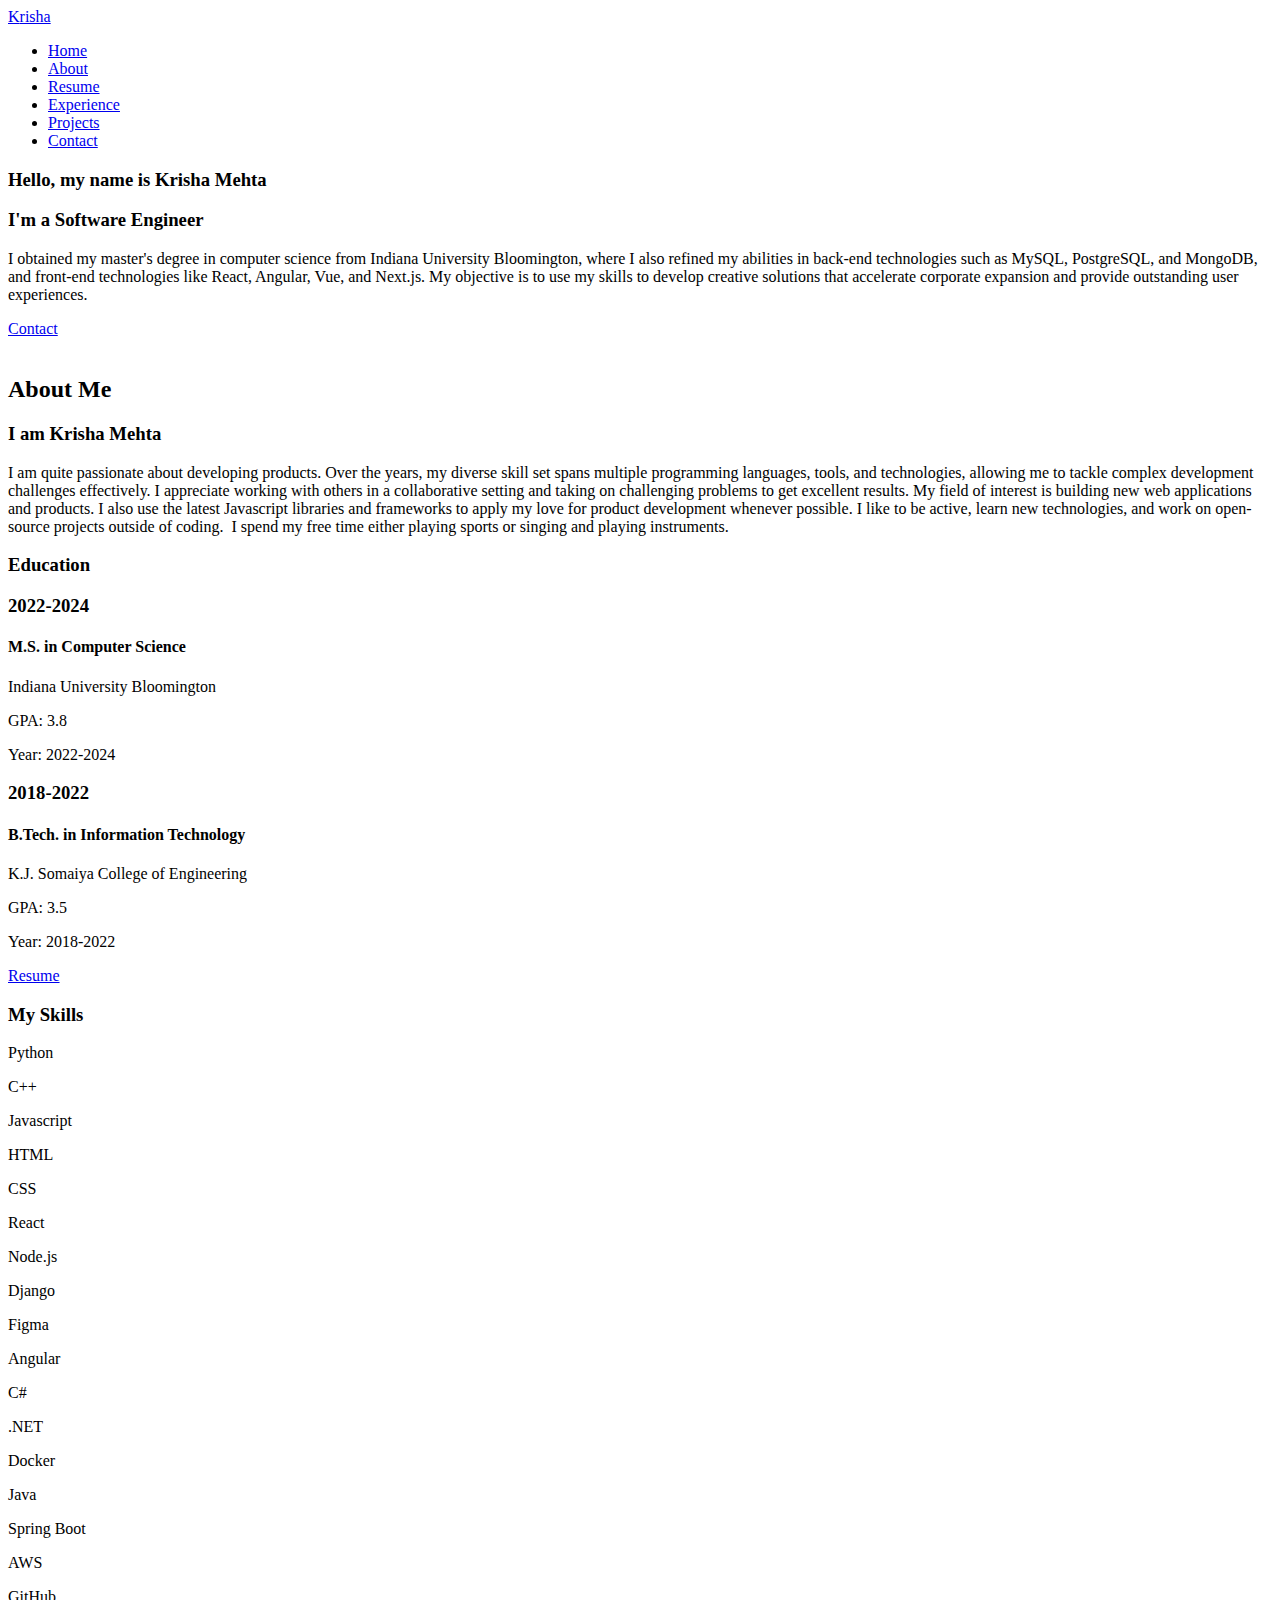
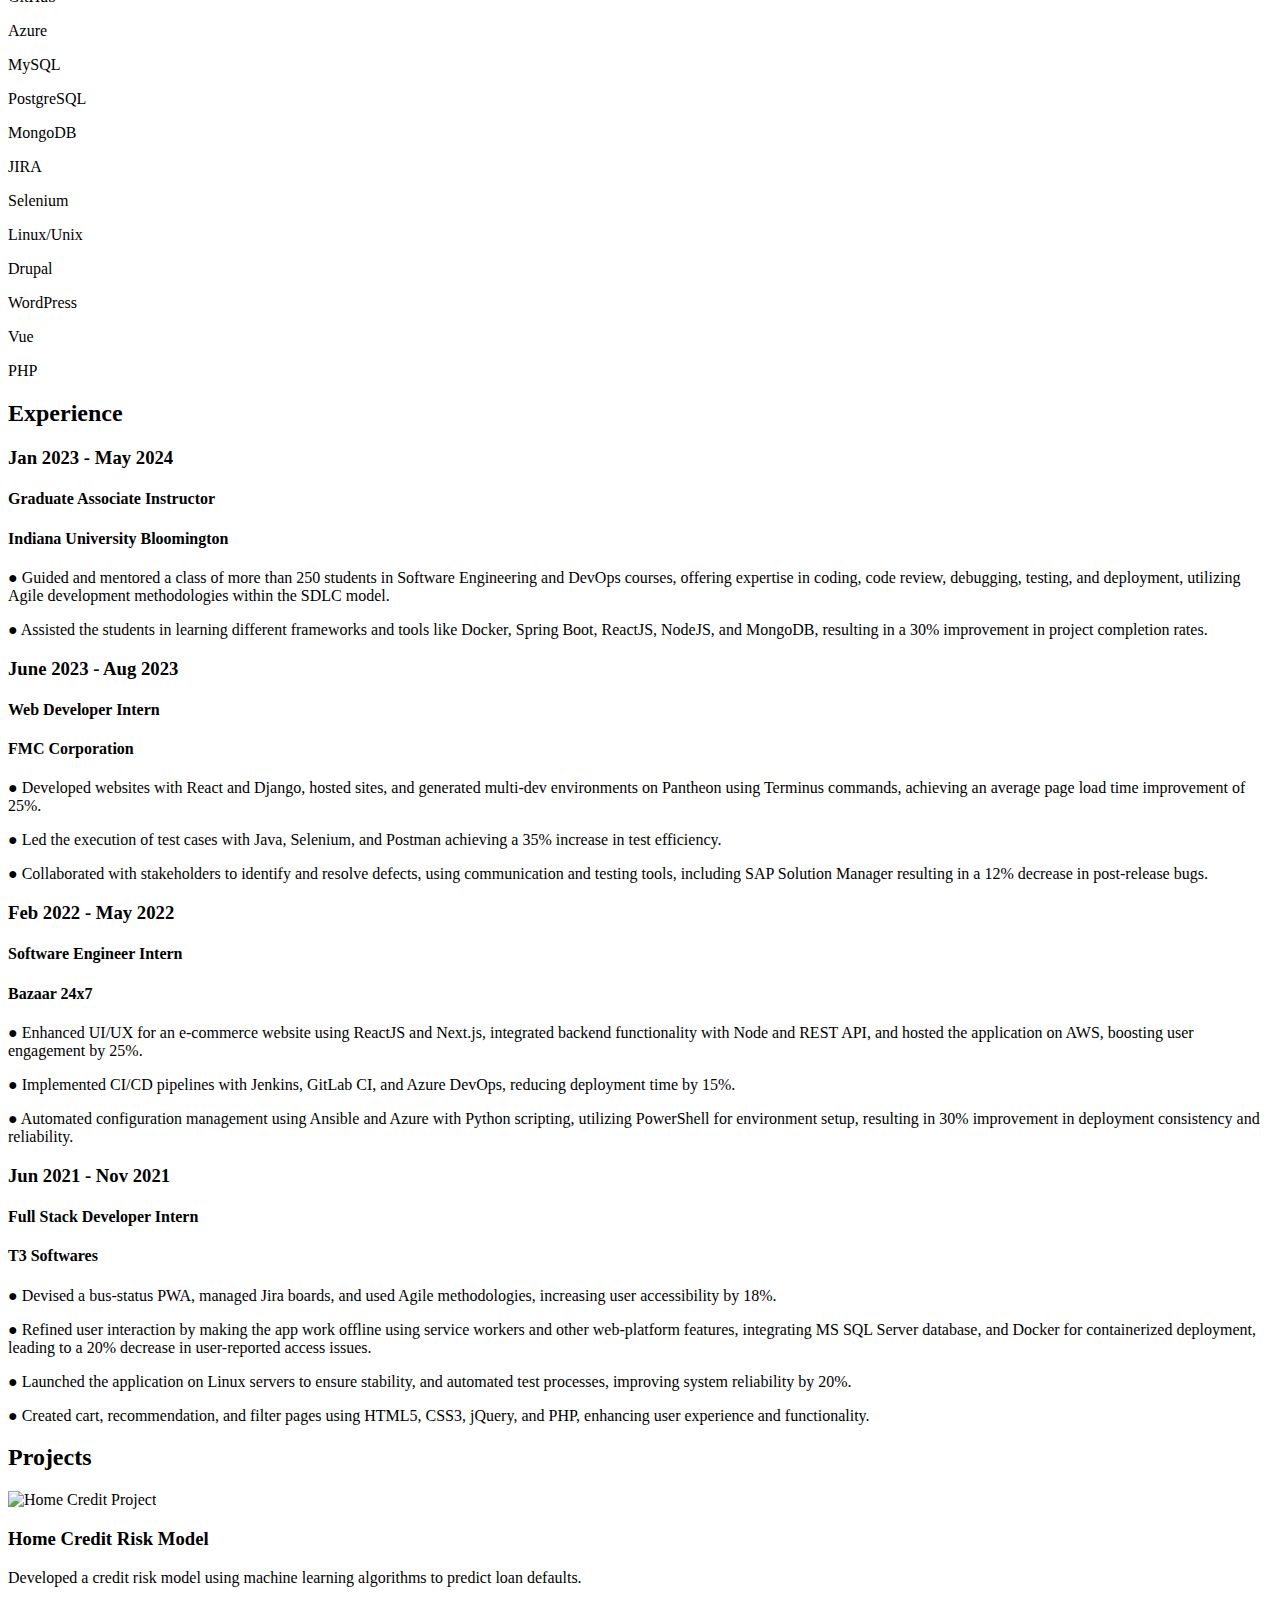
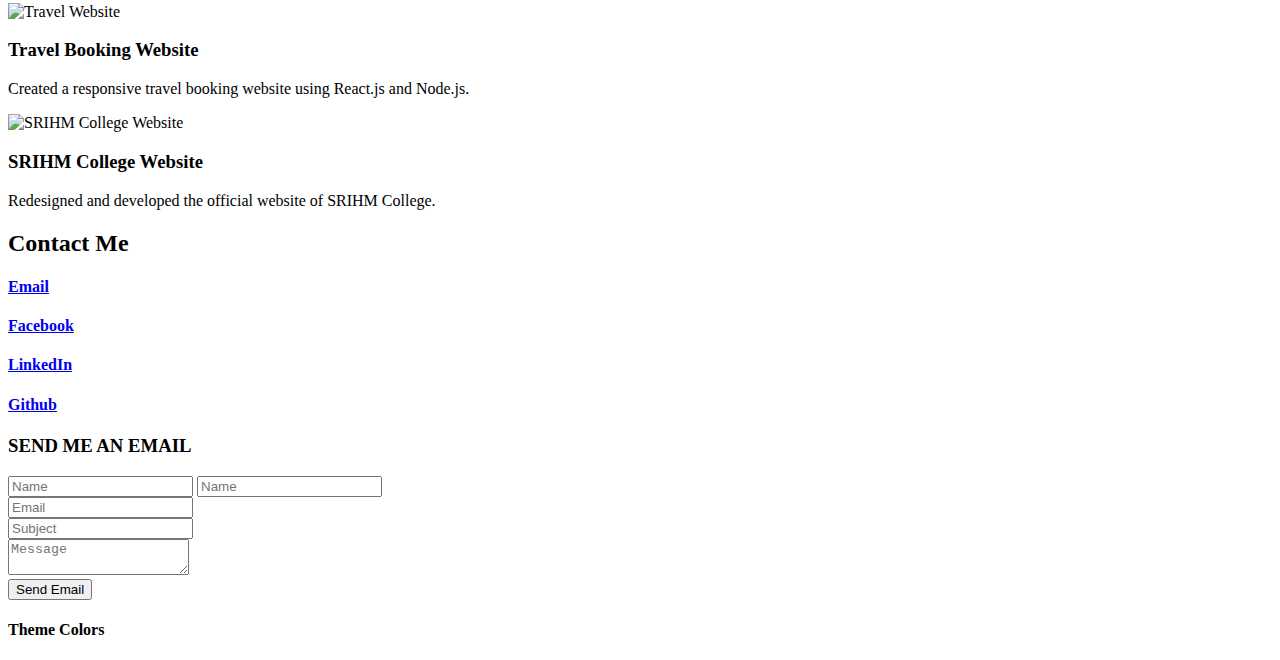
==== index.html @ 97348604 "Changes" ====
<!DOCTYPE html>
<html lang="en">
<head>
    <meta charset="UTF-8">
    <meta name="viewport" content="width=device-width, initial-scale=1.0">
    <title>Document</title>
    <link rel="stylesheet" href="css/style.css">
    <link rel="stylesheet" href="css/skins/color-1.css">
    <link rel="stylesheet" href="https://cdnjs.cloudflare.com/ajax/libs/font-awesome/6.6.0/css/all.min.css" integrity="sha512-Kc323vGBEqzTmouAECnVceyQqyqdsSiqLQISBL29aUW4U/M7pSPA/gEUZQqv1cwx4OnYxTxve5UMg5GT6L4JJg==" crossorigin="anonymous" referrerpolicy="no-referrer" />
    <!-- Style Switcher -->
    <link rel="stylesheet" href="css/skins/color-1.css" class="alternate-style" title="color-1" disabled>
    <link rel="stylesheet" href="css/skins/color-2.css" class="alternate-style" title="color-2" disabled>
    <link rel="stylesheet" href="css/skins/color-3.css" class="alternate-style" title="color-3" disabled>
    <link rel="stylesheet" href="css/skins/color-4.css" class="alternate-style" title="color-4" disabled>
    <link rel="stylesheet" href="css/skins/color-5.css" class="alternate-style" title="color-5" disabled>
    <link rel="stylesheet" href="css/style-switcher.css">
    <link rel="icon" type="image/png" sizes="64x64" href="images/km logo.png">
    <script type="text/javascript" src="https://cdn.emailjs.com/dist/email.min.js"></script>
    <!-- <script src="js/script1.js"></script> -->
    
</head>
<body>
    <div class="main-container">
        <!-- <Aside start> -->
       
 <div class="aside">
    <div class="logo">
        <a href="#"><span>K</span>risha</a>
        <div class="nav-toggler">
            <span></span>
        </div>
    </div>
    <ul class="nav">
        <li><a href="#home" class="active"><i class="fa fa-home"></i>Home</a></li>
        <li><a href="#about"><i class="fa fa-user"></i>About</a></li>
        <li><a href="Krisha Mehta Resume.pdf"><i class="fas fa-file-alt"></i>Resume</a></li>
        <li><a href="#experience"><i class="fa fa-list"></i>Experience</a></li>
        <li><a href="#project"><i class="fa fa-briefcase"></i>Projects</a></li>
        <li><a href="#contact"><i class="fa fa-comments"></i>Contact</a></li>
    </ul>
 </div>
   <!-- <Aside End> -->  
    <div class="main-content">
        <section class="home section" id="home">
            <div class="container">
                <div class="row">
                <div class="home-info padd-15">
                <h3 class="hello">Hello, my name is <span class="name">Krisha Mehta</span></h3> 
                <h3 class="my-profession">I'm a <span class="typing">Software Engineer</span></h3> 
                <p>  I obtained my master's degree in computer science from Indiana University Bloomington, where I also refined my abilities in back-end technologies such as MySQL, PostgreSQL, and MongoDB, and front-end technologies like React, Angular, Vue, and Next.js. 
                    My objective is to use my skills to develop creative solutions that accelerate corporate expansion and provide outstanding user experiences.</p>
                <a href="#contact" class="btn hire-me">Contact</a>
                </div>
                <div class="home-img padd-15">
                    <img src="images/avatar1.png" alt="">
                </div>
                </div>
                </div>
        </section>
    <!-- <Home Section End> -->
    <!-- About Section Start -->
        <section class="about section" id="about">
        <div class="container">
        <div class="row">
        <div class="section-title padd-15">
        <h2>About Me</h2>
        </div>
        </div>
        <div class="row">
            <div class="about-content padd-15">
                <div class="row">
                    <div class="about-text padd-15">
                        <h3>I am <span>Krisha Mehta</span> </h3>
                        <p>I am quite passionate about developing products. Over the years, my diverse skill set spans multiple programming languages, tools, and technologies, allowing me to tackle complex development challenges effectively. I appreciate working with others in a collaborative setting and taking on challenging problems to get excellent results. My field of interest is building new web applications and products. I also use the latest Javascript libraries and frameworks to apply my love for product development whenever possible. I like to be active, learn new technologies, and work on open-source projects outside of coding. 
                            I spend my free time either playing sports or singing and playing instruments.</p>
                    </div>
                </div>
                <div class="row">
                    <div class="education padd-15">
                        <h3 class="title">Education</h3>
                        <div class="row">
                            <div class="timeline-box padd-15">
                                <div class="timeline shadow-dark">
                                    <div class="timeline-item">
                                        <div class="circle-dot"></div>
                                        <h3 class="timeline-date">
                                            <i class="fa fa-calendar"></i>2022-2024
                                        </h3>
                                        <h4 class="timeline-title">M.S. in Computer Science</h4>
                                        <p>Indiana University Bloomington</p>
                                                        <p>GPA: <span>3.8</span></p>
                                                        <p>Year: <span>2022-2024</span></p>
                                    </div>
                                     <!-- timeline-item -->
                                     <div class="timeline-item">
                                        <div class="circle-dot"></div>
                                        <h3 class="timeline-date">
                                            <i class="fa fa-calendar"></i>2018-2022
                                        </h3>
                                        <h4 class="timeline-title">B.Tech. in Information Technology</h4>
                                        <p>K.J. Somaiya College of Engineering</p>
                                        <p>GPA: <span>3.5</span></p>
                                        <p>Year: <span>2018-2022</span></p>
                                    </div>
                                </div>
                            </div>
                        </div>
                        <div class="row">
                            <div class="buttons padd-15">
                                <a href="Krisha Mehta Resume.pdf" target="_blank" class="btn resume-btn" id="resume-button">Resume</a>
                                <!-- <a href="#contact" class="btn hire-me">Contact</a> -->
                            </div>
                           </div> 
                    </div>
                    <!-- <div class="personal-info padd-15">
                        <div class="row">
                            <div class="info-item padd-15">
                                <p>Indiana University Bloomington</p>
                                <p>M.S. in Computer Science</p>
                                <p>GPA:<span>3.8</span></p>
                                <p>Year:<span>2022-2024</span></p>
                            </div>
                            <div class="info-item padd-15">
                                <p>K.J. Somaiya College of Engineering</p>
                                <p>B.Tech. in Information Technology</p>
                                <p>GPA:<span>3.5</span></p>
                                <p>Year:<span>2018-2022</span></p>
                            </div>
                        </div>
                       <div class="row">
                        <div class="buttons padd-15">
                            <a href="#" class="btn">Resume</a>
                            <a href="#contact" class="btn hire-me">Contact</a>
                        </div>
                       </div> 
                    </div> -->
                    <div class="skills padd-15">
                        <h3 class="title">My Skills</h3>
                        <div class="skill-icons">
                            <div class="skill-item">
                                <i class="fab fa-python"></i>
                                <p>Python</p>
                            </div>
                            <div class="skill-item">
                                <i class="fas fa-code"></i>
                                <p>C++</p>
                            </div>
                            <div class="skill-item">
                                <i class="fab fa-js-square"></i>
                                <p>Javascript</p>
                            </div>
                            <div class="skill-item">
                                <i class="fab fa-html5"></i>
                                <p>HTML</p>
                            </div>
                            <div class="skill-item">
                                <i class="fab fa-css3-alt"></i>
                                <p>CSS</p>
                            </div>
                            <div class="skill-item">
                                <i class="fab fa-react"></i>
                                <p>React</p>
                            </div>
                            <div class="skill-item">
                                <i class="fab fa-node-js"></i>
                                <p>Node.js</p>
                            </div>
                            <div class="skill-item">
                                <i class="fab fa-python"></i>
                                <p>Django</p>
                            </div>
                            <div class="skill-item">
                                <i class="fab fa-figma"></i>
                                <p>Figma</p>
                            </div>
                            <!-- Angular Icon -->
                            <div class="skill-item">
                                <i class="fab fa-angular"></i>
                                <p>Angular</p>
                            </div>
                            <!-- C# Icon -->
                            <div class="skill-item">
                                <i class="fas fa-code"></i>
                                <p>C#</p>
                            </div>
                            <!-- .NET Icon -->
                            <div class="skill-item">
                                <i class="fas fa-code"></i>
                                <p>.NET</p>
                            </div>
                            <!-- Docker Icon -->
                            <div class="skill-item">
                                <i class="fab fa-docker"></i>
                                <p>Docker</p>
                            </div>
                            <!-- Java Icon -->
                            <div class="skill-item">
                                <i class="fab fa-java"></i>
                                <p>Java</p>
                            </div>
                            <!-- Spring Boot Icon -->
                            <div class="skill-item">
                                <i class="fas fa-leaf"></i>
                                <p>Spring Boot</p>
                            </div>
                            <!-- AWS Icon -->
                            <div class="skill-item">
                                <i class="fab fa-aws"></i>
                                <p>AWS</p>
                            </div>
                            <!-- GitHub Icon -->
                            <div class="skill-item">
                                <i class="fab fa-github"></i>
                                <p>GitHub</p>
                            </div>
                            <!-- Azure Icon -->
                            <div class="skill-item">
                                <i class="fab fa-microsoft"></i>
                                <p>Azure</p>
                            </div>
                            <!-- MySQL Icon -->
                            <div class="skill-item">
                                <i class="fas fa-database"></i>
                                <p>MySQL</p>
                            </div>
                            <!-- PostgreSQL Icon -->
                            <div class="skill-item">
                                <i class="fas fa-database"></i>
                                <p>PostgreSQL</p>
                            </div>
                            <!-- MongoDB Icon -->
                            <div class="skill-item">
                                <i class="fas fa-database"></i>
                                <p>MongoDB</p>
                            </div>
                            <!-- JIRA Icon -->
                            <div class="skill-item">
                                <i class="fab fa-jira"></i>
                                <p>JIRA</p>
                            </div>
                            <!-- Selenium Icon -->
                            <div class="skill-item">
                                <i class="fas fa-bug"></i>
                                <p>Selenium</p>
                            </div>
                            <!-- Linux/Unix Icon -->
                            <div class="skill-item">
                                <i class="fab fa-linux"></i>
                                <p>Linux/Unix</p>
                            </div>
                            <!-- Drupal Icon -->
                            <div class="skill-item">
                                <i class="fab fa-drupal"></i>
                                <p>Drupal</p>
                            </div>
                            <!-- WordPress Icon -->
                            <div class="skill-item">
                                <i class="fab fa-wordpress"></i>
                                <p>WordPress</p>
                            </div>
                            <!-- Vue Icon -->
                            <div class="skill-item">
                                <i class="fab fa-vuejs"></i>
                                <p>Vue</p>
                            </div>
                            <div class="skill-item">
                                <i class="fab fa-php"></i>
                                <p>PHP</p>
                            </div>
                        </div> 
                    </div>
                    <div class="row">
                        <!-- <div class="education padd-15">
                            <h3 class="title">Education</h3>
                        </div> -->
                        <!-- <div class="experience padd-15">
                            <h3 class="title">Experience</h3>
                            <div class="row">
                                <div class="timeline-box padd-15">
                                    <div class="timeline shadow-dark">
                                        <div class="timeline-item">
                                            <div class="circle-dot"></div>
                                            <h3 class="timeline-date">
                                                <i class="fa fa-calendar"></i>2022-2024
                                            </h3>
                                            <h4 class="timeline-title">M.S. in Computer Science</h4>
                                            <p>Indiana University Bloomington</p>
                                                            <p>GPA:<span>3.8</span></p>
                                                            <p>Year:<span>2022-2024</span></p>
                                        </div> -->
                                         <!-- timeline-item -->
                                         <!-- <div class="timeline-item">
                                            <div class="circle-dot"></div>
                                            <h3 class="timeline-date">
                                                <i class="fa fa-calendar"></i>2018-2022
                                            </h3>
                                            <h4 class="timeline-title">B.Tech. in Information Technology</h4>
                                            <p>K.J. Somaiya College of Engineering</p>
                                            <p>GPA:<span>3.5</span></p>
                                            <p>Year:<span>2018-2022</span></p>
                                        </div>
                                    </div>
                                </div>
                            </div>
                        </div> -->
                    </div>
                </div>
            </div>
        </div>
        </div>
        </section>
    <!-- About Section End -->
     <!-- Experience Section start -->
     <section class="experience section padd-15" id="experience">
        <div class="container">
        <div class="row">
        <div class="section-title padd-15">
        <h2>Experience</h2>
        </div>
        </div>
        <div class="row">
            <!-- Experience item start -->
            <div class="experience-item padd-15">
                <div class="experience-item-inner">
                    <div class="icon">
                        <!-- <img src="images/IU.svg" alt="Custom Icon"> -->
                        <i class="fa fa-laptop-code"></i>
                    </div>
                    <h3 class="timeline-date">
                        <i class="fa fa-calendar"></i>Jan 2023 - May 2024  
                    </h3>
                    <h4 class="heading">Graduate Associate Instructor</h4>
                    <h4 class="sub-heading">Indiana University Bloomington</h4>
                    <p>● Guided and mentored a class of more than 250 students in Software Engineering and DevOps courses, offering expertise in
                    coding, code review, debugging, testing, and deployment, utilizing Agile development methodologies within the SDLC model.</p>
                    <p>● Assisted the students in learning different frameworks and tools like Docker, Spring Boot, ReactJS, NodeJS, and MongoDB, resulting in a 30% improvement in project completion rates.</p>
                </div>
             </div>
              <!-- Experience item end -->
            <!-- Experience item start -->
             <div class="experience-item padd-15">
                <div class="experience-item-inner">
                    <div class="icon">
                        <i class="fa fa-mobile-alt"></i>
                    </div>
                    <h3 class="timeline-date">
                        <i class="fa fa-calendar"></i>June 2023 - Aug 2023  
                    </h3>
                    <h4 class="heading">Web Developer Intern</h4>
                    <h4 class="sub-heading">FMC Corporation</h4>
                    <p>● Developed websites with React and Django, 
                    hosted sites, and generated multi-dev environments 
                    on Pantheon using Terminus commands, achieving an average page load time improvement of 25%.</p>
                    <p>● Led the execution of test cases with Java, Selenium, and Postman achieving a 35% increase in test efficiency.</p>
                    <p>● Collaborated with stakeholders to identify and resolve defects, using communication and testing tools, including SAP Solution Manager resulting in a 12% decrease in post-release bugs.</p>
                </div>
             </div>
              <!-- Experience item end -->
               
               <!-- Experience item start -->
             <div class="experience-item padd-15">
                <div class="experience-item-inner">
                    <div class="icon">
                        <i class="fa fa-laptop-code"></i>
                    </div>
                    <h3 class="timeline-date">
                        <i class="fa fa-calendar"></i>Feb 2022 - May 2022  
                    </h3>
                    <h4 class="heading">Software Engineer Intern</h4>
                    <h4 class="sub-heading">Bazaar 24x7</h4>
                    <p>● Enhanced UI/UX for an e-commerce website using ReactJS and Next.js, integrated backend functionality with Node and REST API, and hosted the application on AWS, boosting user engagement by 25%.</p>
                    <p>● Implemented CI/CD pipelines with Jenkins, GitLab CI, and Azure DevOps, reducing deployment time by 15%.</p>
                    <p>● Automated configuration management using Ansible and Azure with Python scripting, utilizing PowerShell for environment setup, resulting in 30% improvement in deployment consistency and reliability.</p>
                </div>
             </div>
              <!-- Experience item end -->
               <!-- Experience item start -->
             <div class="experience-item padd-15">
                <div class="experience-item-inner">
                    <div class="icon">
                        <i class="fa fa-laptop-code"></i>
                    </div>
                    <h3 class="timeline-date">
                        <i class="fa fa-calendar"></i>Jun 2021 - Nov 2021 
                    </h3>
                    <h4 class="heading">Full Stack Developer Intern</h4>
                    <h4 class="sub-heading">T3 Softwares</h4>
                    <p>● Devised a bus-status PWA, managed Jira boards, and used Agile methodologies, increasing user accessibility by 18%.</p>
                    <p>● Refined user interaction by making the app work offline using service workers and other web-platform features, integrating MS SQL Server database, and Docker for containerized deployment, leading to a 20% decrease in user-reported access issues.</p>
                    <p>● Launched the application on Linux servers to ensure stability, and automated test processes, improving system reliability by 20%.</p>
                    <p>● Created cart, recommendation, and filter pages using HTML5, CSS3, jQuery, and PHP, enhancing user experience and functionality.</p>
                </div>
             </div>
              <!-- Experience item end -->
        </div>
        </div>
        </section>
      <!-- Experience Section End -->
       <!-- Project Section start -->
<section class="project section" id="project">
    <div class="container">
        <div class="row">
            <div class="section-title padd-15">
                <h2>Projects</h2>
            </div>
        </div>
        <div class="row">
            <!-- <div class="project-heading padd-15">
                <h2>Recent Projects:</h2>
            </div> -->
        </div>
        <div class="row">
            <!-- Project item start -->
            <div class="project-item padd-15">
                <div class="project-item-inner shadow-dark">
                    <img src="images/home_credit.png" alt="Home Credit Project">
                    <div class="project-info">
                        <h3>Home Credit Risk Model</h3>
                        <p>Developed a credit risk model using machine learning algorithms to predict loan defaults.</p>
                    </div>
                </div>
            </div>
            <!-- Project item end -->

            <!-- Project item start -->
            <div class="project-item padd-15">
                <div class="project-item-inner shadow-dark">
                    <img src="images/travel.jpg" alt="Travel Website">
                    <div class="project-info">
                        <h3>Travel Booking Website</h3>
                        <p>Created a responsive travel booking website using React.js and Node.js.</p>
                    </div>
                </div>
            </div>
            <!-- Project item end -->

            <!-- Project item start -->
            <div class="project-item padd-15">
                <div class="project-item-inner shadow-dark">
                    <img src="images/college.jpg" alt="SRIHM College Website">
                    <div class="project-info">
                        <h3>SRIHM College Website</h3>
                        <p>Redesigned and developed the official website of SRIHM College.</p>
                    </div>
                </div>
            </div>
            <!-- Project item end -->
        </div>
    </div>
</section>
<!-- Project Section end -->
          <!-- Contact Section start -->
           <section class="contact section" id="contact">
            <div class="container">
                <div class="row">
                    <div class="section-title padd-15">
                    <h2>Contact Me</h2>
                    </div>
                    </div>
                    <!-- <h3 class="contact-title padd-15">Get in Touch</h3> -->
                    <div class="row">
                        <!-- contact info item start -->
                         <div class="contact-info-item padd-15">
                            <a href="mailto:krimeht09@gmail.com" target="_blank">
                            <div class="icon"><i class="fa fa-envelope"></i></div>
                            <h4>Email</h4>
                         </a>
                         </div>
                         <!-- contact info item end -->
                          <!-- contact info item start -->
                         <div class="contact-info-item padd-15">
                            <a href="https://www.facebook.com/krisha.mehta.50?mibextid=ZbWKwL " target="_blank">
                            <div class="icon"><i class="fab fa-facebook"></i></div>
                            <h4>Facebook</h4>
                        </a>
                         </div>
                         <!-- contact info item end -->
                          <!-- contact info item start -->
                         <div class="contact-info-item padd-15">
                            <a href="https://www.linkedin.com/in/krisha-mehta-699048207/" target="_blank">
                            <div class="icon"><i class="fab fa-linkedin"></i></div>
                            <h4>LinkedIn</h4>
                        </a>
                         </div>
                         <!-- contact info item end -->
                          <!-- contact info item start -->
                         <div class="contact-info-item padd-15">
                            <a href="https://github.com/krisha2009" target="_blank">
                            <div class="icon"><i class="fab fa-github" target="_blank"></i></div>
                            <h4>Github</h4>
                        </a>
                         </div>
                         <!-- contact info item end -->
                    </div>
                    <h3 class="contact-title padd-15">SEND ME AN EMAIL</h3>
                    <!-- Contact form -->
                     <div class="row">
                        <div class="contact-form padd-15">
                            <div class="row">
                                <div class="form-item col-6 padd-15">
                                    <div class="form-group">

                                        <input type="text" class="form-control" placeholder="Name" id="fullName">

                                        <input type="text" class="form-control" placeholder="Name">

                                    </div>
                                </div>
                                <div class="form-item col-6 padd-15">
                                    <div class="form-group">
                                        <input type="email" class="form-control" placeholder="Email" id="email_id">
                                    </div>
                                </div>
                            </div>
                            <div class="row">
                                <div class="form-item col-12 padd-15">
                                    <div class="form-group">
                                        <input type="text" class="form-control"  placeholder="Subject" id="subject">
                                    </div>
                                </div>
                            </div>
                            <div class="row">
                                <div class="form-item col-12 padd-15">
                                    <div class="form-group">
                                        <textarea name="" class="form-control" placeholder="Message" id="message"></textarea>
                                    </div>
                                </div>
                            </div>
                            <div class="row">
                                <div class="form-item col-12 padd-15">
                                    <button onclick="SendMail()" class="btn">Send Email</button>
                                </div>
                            </div>
                        </div>
                     </div>
            </div>
           </section>
           <!-- Contact Section end -->
    </div>  
    <!-- Main Content End -->
    </div>
    <!-- Main container End -->
     <!-- Style switcher start -->
      <div class="style-switcher">
        <div class="style-switcher-toggler s-icon">
            <i class="fas fa-cog fa-spin"></i>
        </div>
        <div class="day-night s-icon">
            <i class="fas "></i>
        </div>
        <h4>Theme Colors</h4>
        <div class="colors">
            <span class="color-1" onclick="setActiveStyle('color-1')"></span>
            <span class="color-2" onclick="setActiveStyle('color-2')"></span>
            <span class="color-3" onclick="setActiveStyle('color-3')"></span>
            <span class="color-4" onclick="setActiveStyle('color-4')"></span>
            <span class="color-5" onclick="setActiveStyle('color-5')"></span>
        </div>
      </div>
      <!-- Style switcher end -->
    <script src="https://cdnjs.cloudflare.com/ajax/libs/typed.js/2.1.0/typed.umd.js" integrity="sha512-+2pW8xXU/rNr7VS+H62aqapfRpqFwnSQh9ap6THjsm41AxgA0MhFRtfrABS+Lx2KHJn82UOrnBKhjZOXpom2LQ==" crossorigin="anonymous" referrerpolicy="no-referrer"></script>
    <script src="js/script.js"></script>
    <script src="js/style-switcher.js"></script>
    <script type="text/javascript"
        src="https://cdn.jsdelivr.net/npm/@emailjs/browser@4/dist/email.min.js">
</script>
<script type="text/javascript">
    (function(){
       emailjs.init({
         publicKey: "vJoEJMGTfm2M8xDto",
       });
    })();
 </script>
</body>
</html>
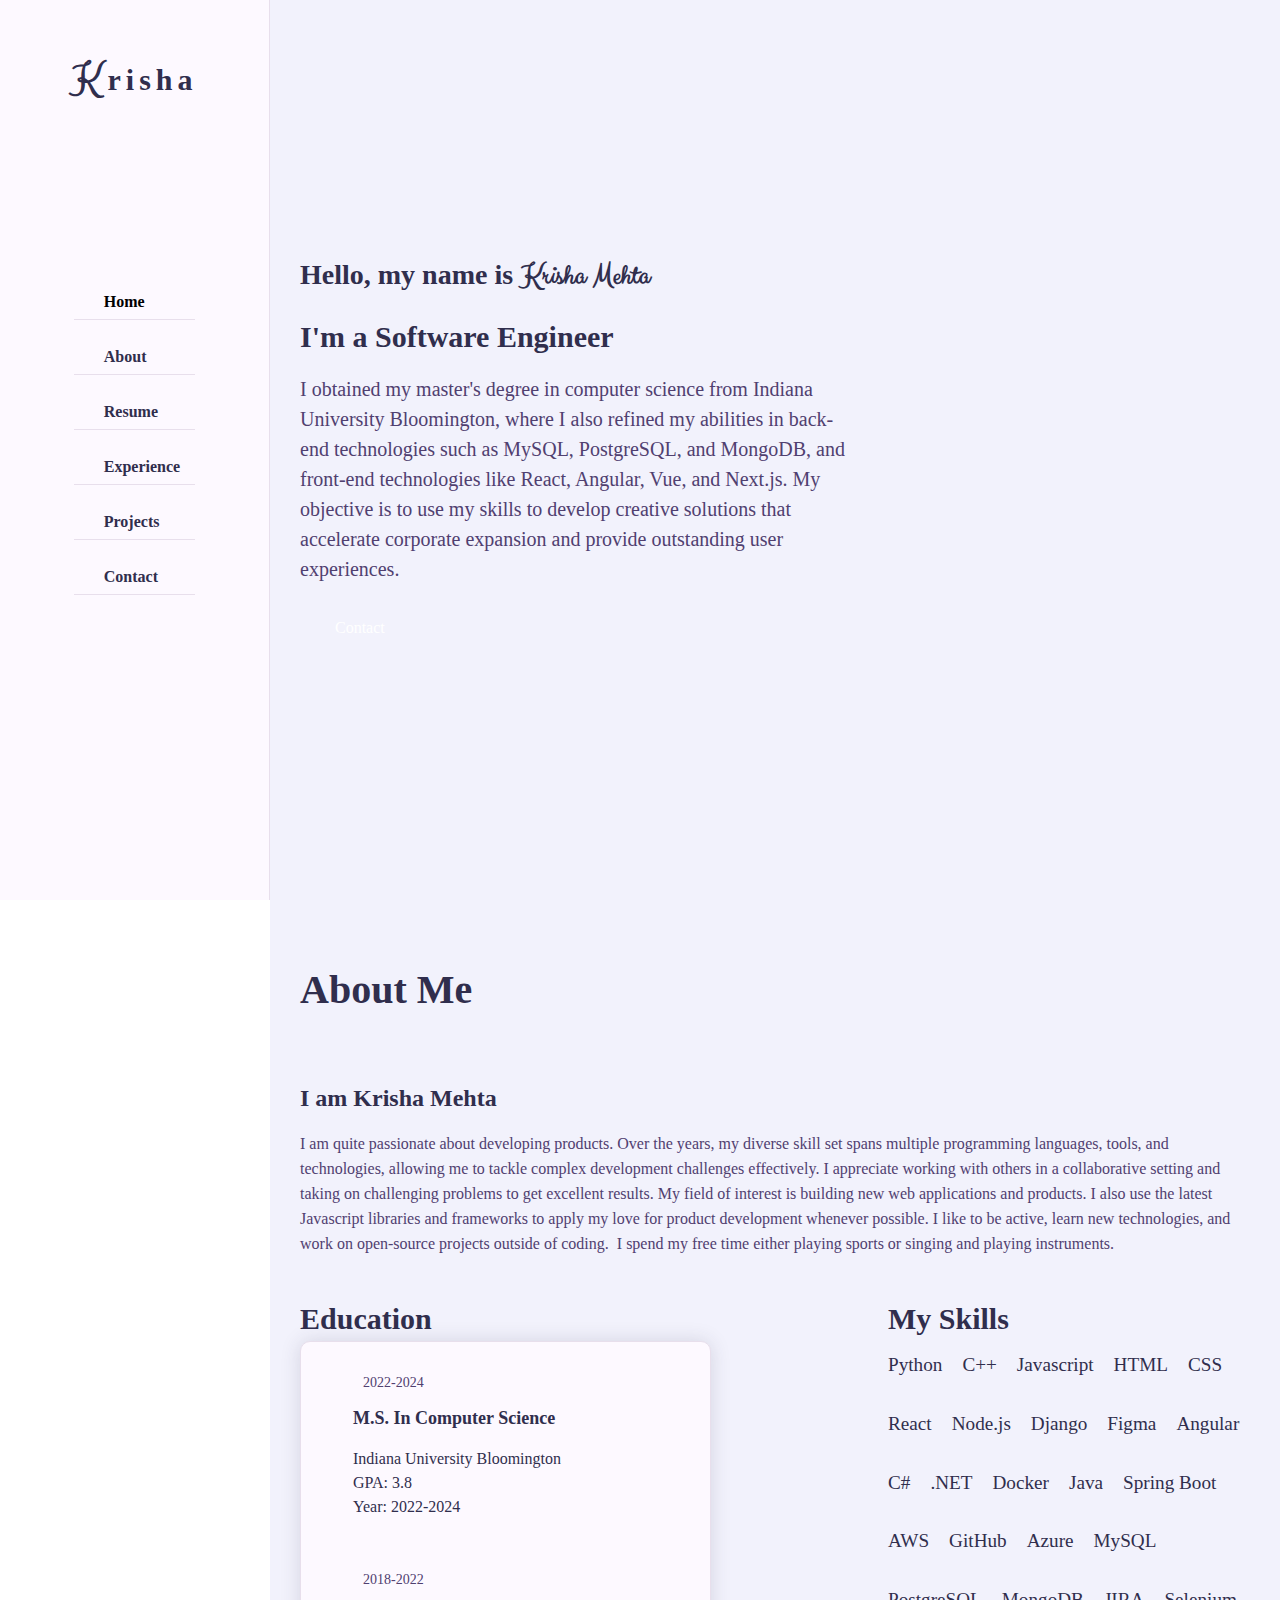
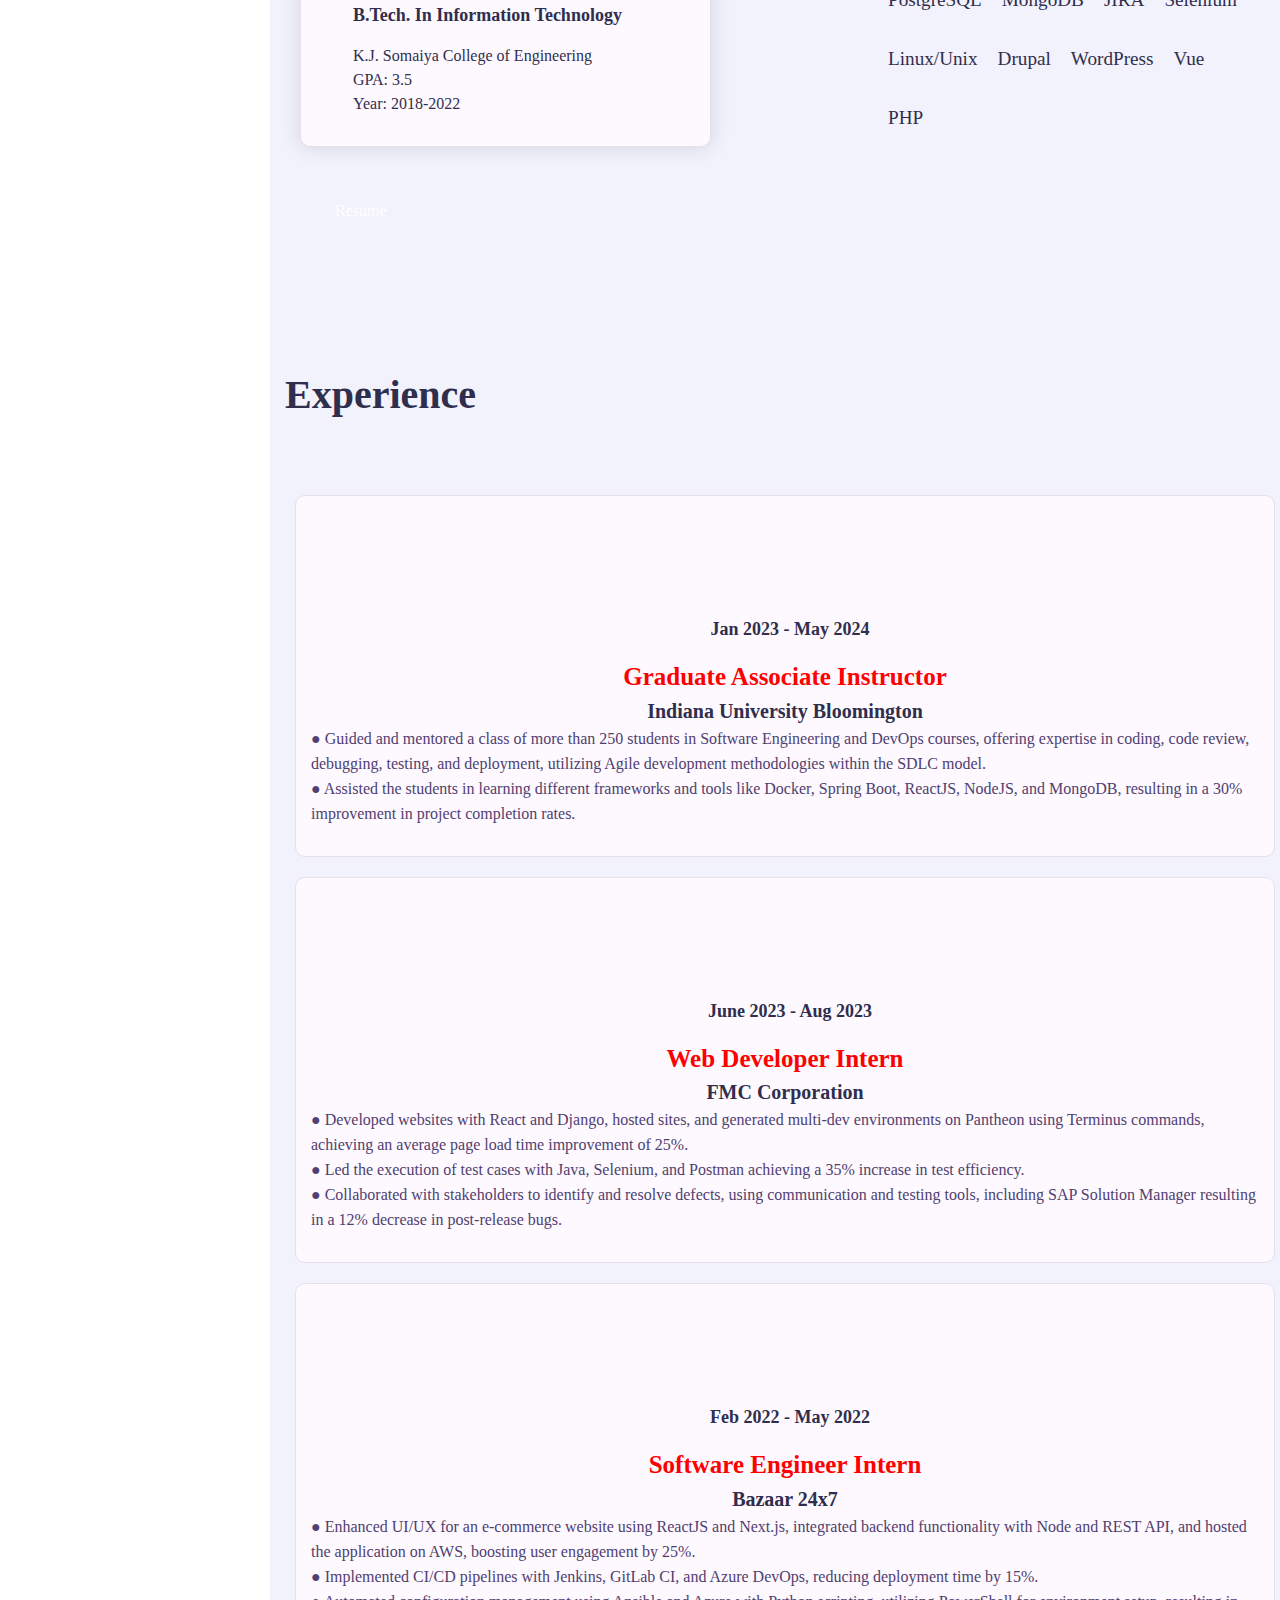
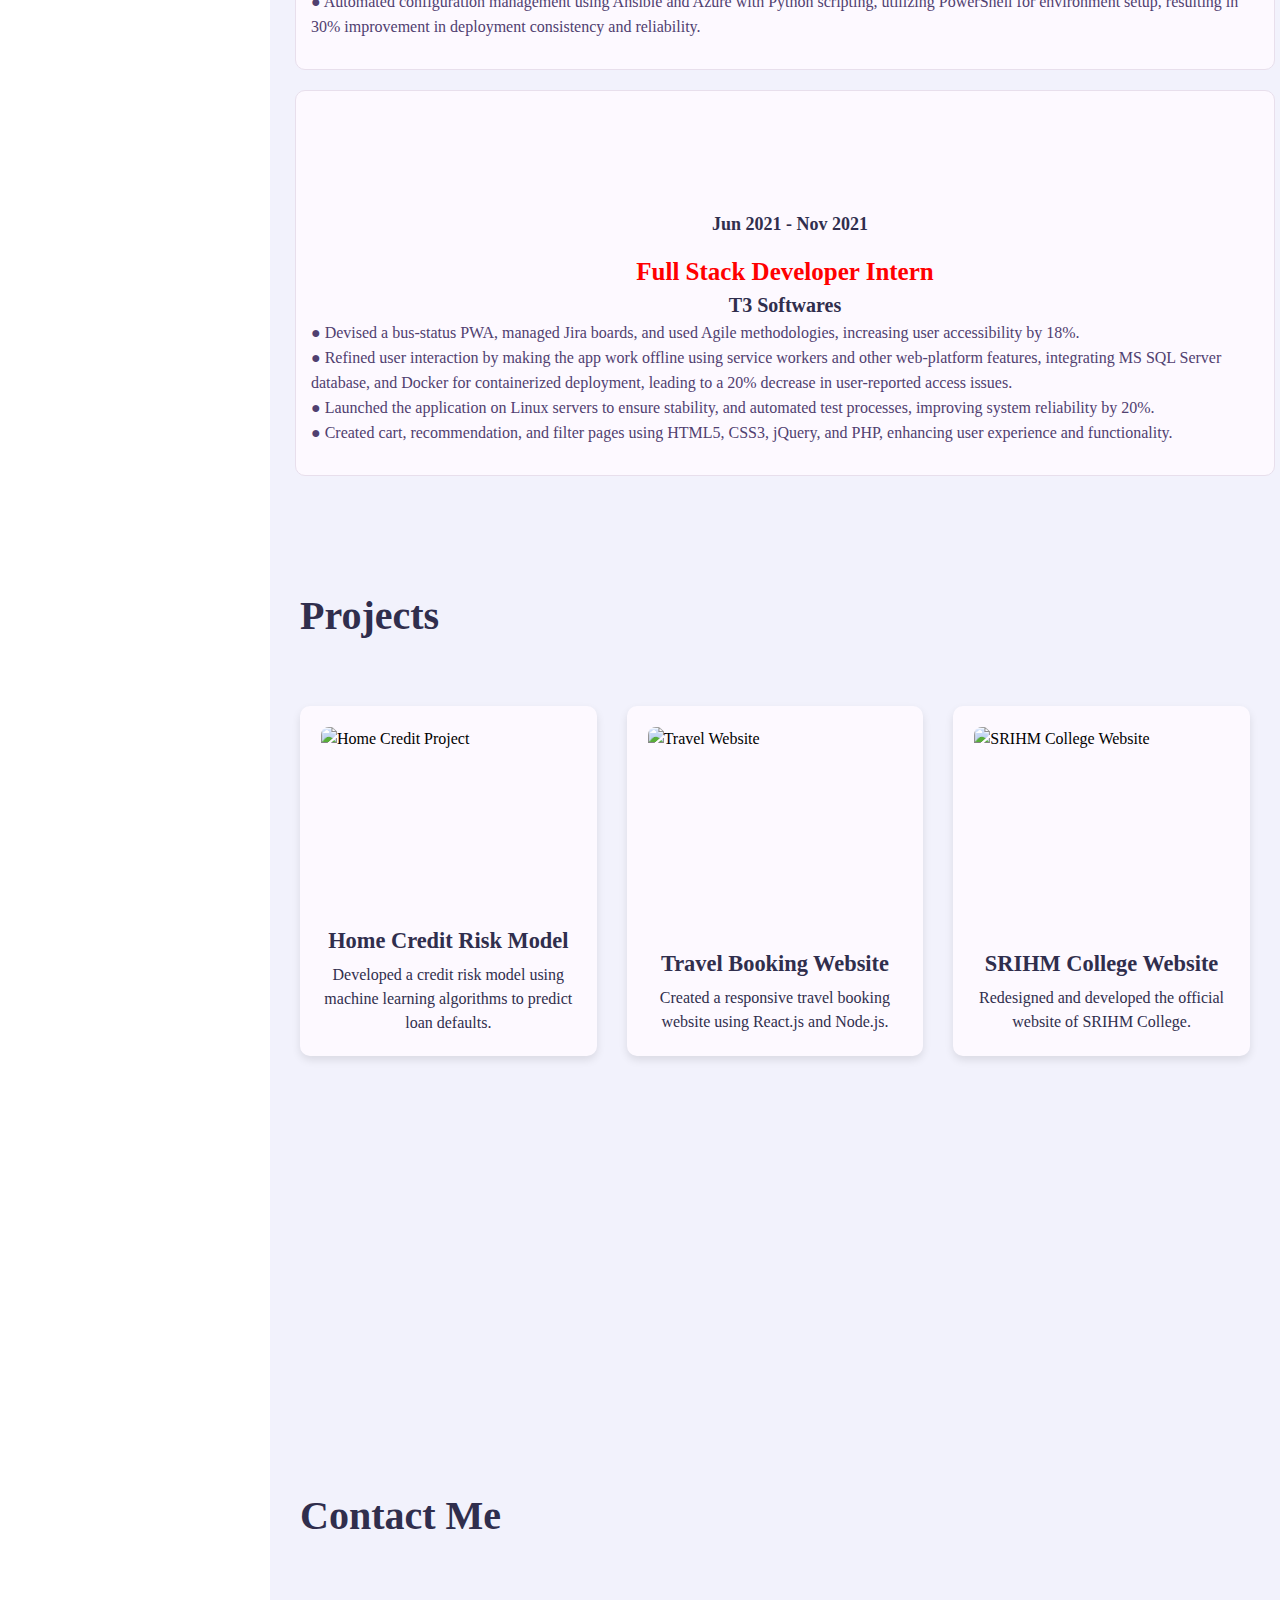
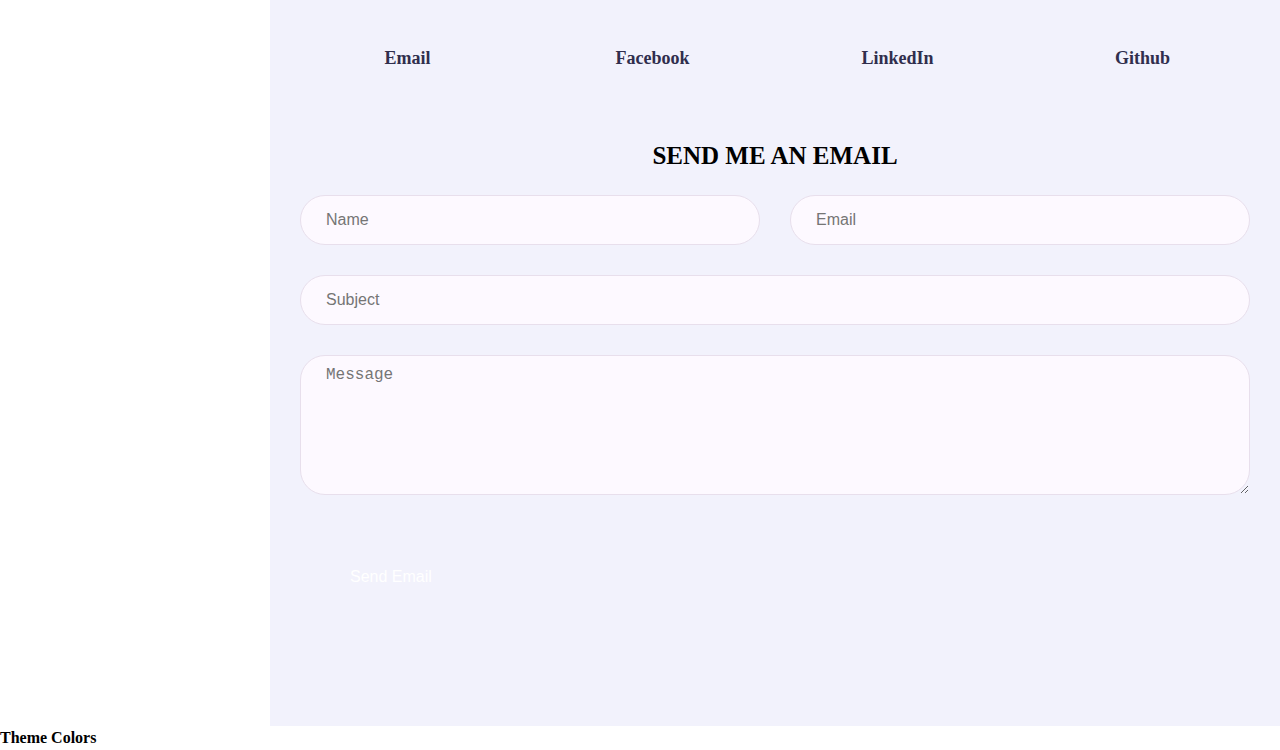
==== commit d0f0eedf: "Changes1" ====
--- a/index.html
+++ b/index.html
@@ -502,8 +502,6 @@
 
                                         <input type="text" class="form-control" placeholder="Name" id="fullName">
 
-                                        <input type="text" class="form-control" placeholder="Name">
-
                                     </div>
                                 </div>
                                 <div class="form-item col-6 padd-15">
--- a/css/style.css
+++ b/css/style.css
@@ -0,0 +1,860 @@
+@import url('https://fonts.googleapis.com/css2?family=Clicker+Script&family=Poppins:wght@200;300;400;500;600;700&display=swap');
+/* @import url('https://fonts.googleapis.com/css2?family=Poppins:wght@200;300;400;500;600&display=swap'); */
+
+:root
+{
+--bg-black-900:#f2f2fc;
+--bg-black-100: #fdf9ff;
+--bg-black-50: #e8dfec;
+--text-black-900: #302e4d;
+--text-black-700: #504070;
+}
+body.dark{
+    
+    --bg-black-900:#151515;
+    --bg-black-100: #222222;
+    --bg-black-50: #393939;
+    --text-black-900: #ffffff;
+    --text-black-700: #e9e9e9;
+}
+
+body
+{
+line-height: 1.5;
+font-size: 16px;
+font-family:'Poppins' sans-serif;
+}
+*{
+margin: 0;
+padding: 0;
+outline: none;
+text-decoration: none;
+box-sizing: border-box;
+} 
+
+::before, ::after
+{
+    box-sizing: border-box;
+}
+
+ul{
+    list-style: none;;
+}
+.section
+{
+background: var(--bg-black-900);
+min-height: 100vh;
+display: block;
+padding: 0 30px;
+opacity: 1;
+}
+
+.hidden{
+   display: none !important; 
+}
+.main-content{
+    padding-left: 270px;
+}
+
+.padd-15{
+    padding-left: 15px;
+    padding-right: 15px;
+}
+
+.container{
+    max-width: 1100px;
+    width:100%;
+    margin: auto;
+}
+
+.section .container{
+    padding-top: 60px;
+    padding-bottom: 70px;
+}
+
+.section-title{
+    flex: 0 0 100%;
+    max-width: 100%;
+    margin-bottom: 60px;
+}
+.section-title h2
+{
+font-size: 40px;
+color: var(--text-black-900);
+font-weight: 700;
+position: relative;
+}
+.section-title h2::before
+{
+content:"";
+height: 4px;
+width: 50px;
+background-color: var(--skin-color);
+position: absolute;
+top: 100%;
+left: 0;
+}
+.section-title h2::after{
+content: '';
+height: 4px;
+width: 25px;
+background-color: var(--skin-color);
+position: absolute;
+top: 100%;
+left: 0;
+margin-top: 8px;
+}
+.row{
+    display: flex;
+    flex-wrap: wrap;
+    margin-left: -15px;
+    margin-right: -15px;
+    position: relative;
+}
+
+.btn{
+font-size: 16px;
+font-weight: 500;
+padding: 12px 35px;
+color: white;
+border-radius: 40px;
+display: inline-block;
+white-space: nowrap;
+border: none;
+background: var(--skin-color);
+transition: all 0.3s ease;
+margin-top: 20px;
+margin-right: 20px;
+}
+
+.btn:hover{
+   transform: scale(1.05); 
+}
+.shadow-dark{
+    box-shadow: 0 0 20px rgba(48,46,77,0.15);
+}
+/* aside */
+.aside
+{
+width: 270px; 
+background: var(--bg-black-100);
+position: fixed;
+left:0;
+top:0;
+padding: 30px;
+height: 100%;
+border-right: 1px solid var(--bg-black-50);
+display: flex;
+justify-content: center;
+align-items: center;
+z-index:10;
+}
+
+.aside .logo{
+    position:absolute;
+    top:50px;
+    font: size 30px;
+    text-transform: capitalize;
+}
+
+.aside .logo a{
+   
+    color: var(--text-black-900);
+    font-weight: 700;
+    padding: 15px 20px;
+    font-size: 30px;
+    letter-spacing: 5px;
+
+    }
+    .aside .logo a span
+    {
+    font-family: 'Clicker Script', cursive; 
+    font-size:40px;
+}
+
+.aside .logo a::before
+{
+content:"";
+position: absolute;
+width: 20px;
+height: 20px;
+border-bottom: 5px solid var(--skin-color);
+border-left: 5px solid var(--skin-color);
+bottom: 0;
+left: 0;
+}
+
+.aside .logo a::after
+{
+content:"";
+position: absolute;
+width: 20px;
+height: 20px;
+border-top: 5px solid var(--skin-color);
+border-right: 5px solid var(--skin-color);
+top: 0;
+right: 0;
+}
+
+.aside .nav-toggler{
+    height:40px;
+    width: 45px;
+    border: 1px solid var(--bg-black-50);
+    cursor: pointer;
+    position: fixed;
+    left: 300px;
+    top: 20px;
+    border-radius: 5px;
+    background: var(--bg-black-100);
+    display: none;
+    align-items: center;
+    justify-content: center;
+}
+.aside .nav-toggler span
+{
+height: 2px;
+width: 18px;
+background: var(--skin-color);
+display: inline-block;
+position: relative ;
+}
+.aside .nav-toggler span::before
+{
+content: '';
+height: 2px;
+width: 18px;
+background: var(--skin-color);
+position: absolute;
+top: -6px;
+left: 0;
+}
+.aside .nav-toggler span::after{
+content:'';
+height: 2px;
+width: 18px;
+background: var(--skin-color);
+position: absolute;
+top: 6px;
+left:0; 
+}
+.aside.nav
+{
+margin-top: 50px;
+}
+.aside .nav li
+{
+margin-bottom: 20px;
+display: block;
+}
+.aside .nav li a{
+font-size: 16px;
+font-weight: 600;
+display: block;
+border-bottom: 1px solid var(--bg-black-50);
+color: var(--text-black-900);
+padding: 5px 15px;
+}
+.aside .nav li a.active{
+color: var(--skin-color);
+}
+
+.aside .nav li a i{
+    margin-right:15px ;
+}
+
+/* Home */
+
+.home{
+    min-height: 100vh;
+    display: flex;
+    color: var(--text-black-900);
+}
+
+.home .home-info
+{
+flex: 00 60%;
+max-width: 60%;
+}
+
+h3.hello
+{
+font-size: 28px;
+margin: 15px 0;
+}
+h3.hello span
+{
+font-family: 'Clicker Script', cursive;
+font-size: 30px;
+font-weight: 700;
+color: var(--skin-color);
+}
+h3.my-profession{
+font-size: 30px;
+margin: 15px 0;
+}
+
+.typing{
+   color: var(--skin-color); 
+}
+.home-info p{
+    margin: bottom 70px; 
+    font-size: 20px;
+    color: var(--text-black-700);
+}
+
+.home .home-img{
+flex: 0 0 40%;
+max-width: 40%;
+text-align: center;
+position: relative;
+} 
+.home-img::after{
+    content: '';
+    position: absolute;
+    height: 80px;
+    width: 80px;
+    border-bottom:10px solid var(--skin-color);
+    border-right: 10px solid var(--skin-color);
+    right:20px;
+    bottom: -40px;
+}
+
+  
+ 
+  
+  .poppins-regular {
+    font-family: "Poppins", sans-serif;
+    font-weight: 400;
+    font-style: normal;
+  }
+  
+ 
+  
+.home-img::before{
+    content: '';
+    position: absolute;
+    height: 80px;
+    width: 80px;
+    border-top:10px solid var(--skin-color);
+    border-left: 10px solid var(--skin-color);
+    left:-20px;
+    top: -40px;
+}
+.home .home-img img{
+    margin:auto;
+    border-radius: 5px;
+    height: 300px;
+}
+
+/* About */
+.about .about-content{
+    flex: 0 0 100%;
+    max-width:100%;
+}
+.about .about-content .about-text {
+    flex: 0 0 100%;
+    max-width: 100%;
+}
+.about .about-content .about-text h3
+    {
+    font-size: 24px;
+    margin-bottom: 15px;
+    font-weight: 700;
+    color: var(--text-black-900);
+    }
+    .about .about-content .about-text h3 span
+    {
+    color: var(--skin-color);
+    }
+    .about .about-content .about-text p{
+        font-size:16px;
+        line-height: 25px;
+        color: var(--text-black-700);
+
+    }
+    .about .about-content .education{
+    flex: 0 0 60%;
+    max-width: 60%;
+    margin-top: 40px;
+    }
+    .about .about-content .education .title{
+        font-size: 30px;
+        color: var(--text-black-900);
+    }
+    .about .about-content .personal-info .info-item
+    {
+    flex: 0 0 50%;
+    max-width: 50%;
+    }
+    .about .about-content .personal-info .info-item p{
+    font-weight: 600;
+    /* padding: 10px 0; */
+    color: var(--text-black-900);
+    /* border-bottom: 1px solid var(--bg-black-50); */
+    }
+    .about .about-content .education .info-item p span{
+        font-weight: 400;
+        color: var(--text-black-700);
+        margin-left: 4px;
+        display: inline-block;
+    }
+    .about .about-content .education .buttons{
+        margin-top: 30px;
+    }
+    .about .about-content .education .buttons .btn{
+        margin-right: 15px;
+        margin-top: 10px;
+    }
+    .about .about-content .skills
+    {
+    flex: 0 0 40%;
+    max-width: 40%;
+    margin-top: 40px;
+    }
+
+    /* Skills */
+    .skill-icons {
+        display: flex;
+        gap: 20px; /* Adjust spacing between icons */
+        flex-wrap: wrap; /* Allow wrapping to the next line */
+        size: 20px;
+        flex-direction: row;
+       align-items: center;
+       text-align: center;
+        
+    }
+    .skill-icon i {
+        font-size: 3rem; /* Adjust icon size as needed */
+        color: #333; /* Icon color */
+    }
+
+    .skills .title{
+        font-size: 30px;
+        color: var(--text-black-900);
+    }
+    
+    .skill-item {
+        text-align: center;
+    }
+    
+    .skill-item i {
+        font-size: 1.5rem; /* Adjust icon size */
+        color: var(--text-black-900); /* Change icon color */
+        transition: color 0.3s;
+    }
+    
+    .skill-item p {
+        margin-top: 10px;
+        font-size: 1.2rem;
+        font-weight: 500;
+        color: var(--text-black-900);
+    }
+    
+    .skill-item:hover i {
+        color: #007bff; /* Change color on hover */
+    }
+    
+/* .about .about-content .education,
+.about .about-content .experience
+{
+flex: 0 0 50%;
+max-width: 50%;
+margin-top: 30px;
+} */
+.about.about-content h3.title
+{
+font-size: 24px;
+margin-bottom: 30px;
+font-weight: 700;
+color: var(--text-black-900);
+}
+.about .about-content .timeline-box
+{
+flex: 0 0 75%;
+max-width: 100%;
+/* margin-right: 20px; */
+}
+.about .about-content .timeline
+{
+background-color: var(--bg-black-100);
+padding: 30px 15px;
+border: 1px solid var(--bg-black-50);
+border-radius: 10px;
+width: 100%;
+position: relative;
+}
+.about .about-content .timeline .timeline-item{
+position: relative;
+padding-left: 37px;
+padding-bottom: 50px;
+}
+.about .about-content .timeline .timeline-item:last-child
+{
+padding-bottom: 0;
+}
+.about .about-content .timeline .timeline-item::before{
+content: '';
+width: 1px;
+position: absolute;
+height: 100%;
+left: 7px;
+top:0;
+background-color: var(--skin-color);
+}
+
+.about .about-content .timeline .circle-dot
+{
+position: absolute;
+left: 0;
+top: 0;
+height: 15px;
+width: 15px;
+border-radius: 50%;
+background-color: var(--skin-color);
+}
+.about .about-content .timeline .timeline-date
+{
+font-weight: 400;
+font-size: 14px;
+margin-bottom: 12px;
+color: var(--text-black-700);
+}
+.about .about-content .timeline .timeline-date .fa
+{
+margin-right: 10px;
+}
+.about .about-content .timeline .timeline-title
+{
+font-weight: 700;
+font-size: 18px;
+margin-bottom: 15px;
+text-transform: capitalize;
+color: var(--text-black-900);
+}
+.about .about-content .timeline .timeline-text{
+    line-height: 25px;
+    font-size: 16px;
+    text-align: justify;
+    color: var(--text-black-700);
+}
+.about .about-content .timeline p
+{
+    color: var(--text-black-900);
+}
+
+/* Experience */
+.experience .container{
+    padding-bottom: 40px;
+}
+.experience .experience-item
+{
+    /* flex:1; */
+/* margin-bottom: 30px; */
+flex: 0 0 100%;
+/* max-width: 50%; */
+min-width: 250px;
+margin: 10px;
+}
+.experience .experience-item .experience-item-inner
+{
+
+background-color: var(--bg-black-100);
+border: 1px solid var(--bg-black-50);
+border-radius: 10px;
+padding: 30px 15px;
+text-align: center;
+transition: all 0.35 ease;
+}
+.experience .experience-item .experience-item-inner .heading{
+    color:red;
+    font-size: 25px;
+}
+.experience .experience-item .experience-item-inner .sub-heading{
+    
+    font-size: 20px;
+}
+.experience .experience-item .experience-item-inner:hover{
+    box-shadow: 0 0 20px rgba(48,46,77,0.15);
+}
+.experience .experience-item .experience-item-inner .icon{
+    height: 60px;
+    width: 60px;
+    border-radius: 50%;
+    display: block;
+    margin: 0 auto 30px;
+    text-align: center;
+    transition: all 0.3s ease;
+    }
+.experience .experience-item .experience-item-inner .icon .fa
+{
+    font-size: 40px;
+    line-height: 60px;
+    color: var(--skin-color);
+}
+    .experience .experience-item .experience-item-inner:hover .icon
+    {
+    background: var(--skin-color);
+    }
+    .experience .experience-item .experience-item-inner:hover .icon .fa{
+        font-size: 25px;
+        color: #ffffff;
+    }
+    .experience .experience-item .experience-item-inner .timeline-date
+    {
+    font-size: 18px;
+    margin-bottom: 15px;
+    color: var(--text-black-900);
+    font-weight: 700;
+    text-transform: capitalize;
+    }
+    .experience .experience-item .experience-item-inner .timeline-date .fa
+    {
+        margin-right: 10px;
+    }
+    .experience .experience-item .experience-item-inner h4{
+        color: var(--text-black-900);
+    }
+    .experience .experience-item .experience-item-inner p{
+        color: var(--text-black-900);
+        text-indent: -20px; /* Adjust the value as needed */
+        margin-left: 20px; /* Indent the rest of the paragraph */
+    }
+    .experience .experience-item.experience-item-inner h4
+    {
+    font-size: 18px;
+    margin-bottom: 15px;
+    color: var(--text-black-900);
+    font-weight: 700;
+    text-transform: capitalize;
+    }
+    .experience .experience-item .experience-item-inner p{
+    font-size: 16px;
+    color: var(--text-black-700);
+    line-height: 25px;
+    text-indent: 0; /* Adjust the value as needed */
+    margin-left: 0; /* Indent the rest of the paragraph */
+    text-align: left;
+    }
+/* project */
+.project .container{
+    padding-bottom: 40px;
+}
+.project .project-heading
+{
+flex: 0 0 100%;
+max-width: 100%;
+margin-bottom:40px ;
+}
+.project .project-heading h2{
+color: var(--text-black-900);
+font-weight: 500;
+}
+.project .project-item{
+    flex: 0 0 33.33%;
+    max-width: 33.33%;
+    margin-bottom: 30px;
+}
+.project .project-item-inner {
+    border: 6px solid var(--bg-black-100);
+    border-radius: 10px;
+    overflow: hidden;
+    cursor: pointer;
+}
+
+.project-item {
+    display: flex;
+    flex-direction: column; /* Arrange items vertically */
+    align-items: center;
+    justify-content: flex-start;
+    margin-bottom: 20px;
+    flex: 1 1 30%; /* Flexbox for equal width */
+}
+.project-item .project-item-inner {
+    flex-grow: 1; /* Allow the inner content to grow and fill the space */
+}
+
+.project-item-inner {
+    display: flex;
+    flex-direction: column;
+    align-items: center;
+    justify-content: flex-start;
+    padding: 15px;
+    border: 1px solid #ccc;
+    border-radius: 8px;
+    background-color: var(--bg-black-100);
+    /* background-color: #fff; */
+    box-shadow: 0 4px 8px rgba(0, 0, 0, 0.1);
+    height: 350px; /* Set a fixed height for uniformity */
+    width: 100%; /* Ensure full width for each item */
+    box-sizing: border-box; /* Include padding and border in element's total width and height */
+}
+
+.project-item img {
+    width: 100%; /* Make the image take up the full width of the container */
+    height: 200px; /* Maintain aspect ratio */
+    border-radius: 8px;
+    margin-bottom: 20px; /* Add some space between the image and the text */
+    object-fit: cover; /* Ensure the image covers the space without distortion */
+}
+
+.project-info {
+    text-align: center; /* Center align the text */
+    width: 100%; /* Ensure the text takes up the full width */
+}
+
+.project-info h3 {
+    margin: 0;
+    font-size: 1.4em;
+    color: var(--text-black-900);
+}
+
+.project-info p {
+    margin-top: 5px;
+    /* color: #666; */
+    color: var(--text-black-900);
+}
+
+    .project .project-item-inner .project-img img{
+    width: 100%;
+    display: block;
+    }
+
+    /* contact */
+.contact-title
+{
+color: var(--skin-color);
+text-align: center;
+font-size: 25px;
+margin-bottom: 20px;
+}
+.contact-sub-title
+{
+color: var(--text-black-900);
+text-align: center;
+font-size: 15px;
+margin-bottom: 60px;
+}
+.contact .contact-info-item
+{
+flex: 0 0 25%;
+max-width: 25%;
+text-align: center;
+margin-bottom:60px ;
+}
+.contact .contact-info-item .icon
+{
+display: inline-block;
+}
+.contact .contact-info-item .icon .fa
+{
+font-size: 25px;
+color: var(--skin-color);
+}
+.contact .contact-info-item .icon .fab
+{
+font-size: 25px;
+color: var(--skin-color);
+}
+.contact .contact-info-item h4{
+font-size: 18px;
+font-weight: 700;
+color: var(--text-black-900);
+text-transform: capitalize;
+margin: 15px 0 5px;
+}
+
+.contact .contact-form
+{
+flex: 00 100%;
+max-width: 100%;
+}
+.contact .contact-form .col-6
+{
+flex: 00 50%;
+max-width: 50%;
+}
+.contact .contact-form .col-12
+{
+flex: 00 100%;
+max-width: 100%;
+}
+.contact .contact-form .form-item
+{
+margin-bottom: 30px;
+}
+.contact .contact-form .form-item .form-control
+{
+width: 100%;
+height: 50px;
+border-radius: 25px;
+background: var(--bg-black-100);
+border: 1px solid var(--bg-black-50);
+padding: 10px 25px;
+font-size: 16px;
+color: var(--text-black-700);
+transition: all 0.3s ease;
+}
+.contact .contact-form .form-item .form-control:focus{
+    box-shadow:0 0 20px rgba(48,46,77,0.15) ;
+}
+.contact .contact-form .form-item textarea.form-control{
+    height: 140px;
+}
+.contact .contact-form .btn{
+    height: 50px;
+    padding: 0 50px;
+}
+
+@media (max-width: 1199px)
+{
+.aside
+{
+left: -270px;
+}
+.main-content
+{
+padding-left: 0;
+}
+.about .about-content .personal-info .info-item p span
+{
+display: block;
+margin-left: 0;
+}
+}
+@media (max-width:991px)
+{
+.project .project-item
+/* .experience .experience-item */
+{
+    flex: 0 0 50%;
+    max-width: 50%;
+}
+
+.home .home-info
+{
+    flex: 0 0 100%;
+    max-width: 100%;
+}
+.home .home-img{
+    display: none;
+}
+}
+@media (max-width:767px){
+    .contact .contact-form .col-6,
+    .contact .contact-info-item,
+    .project .project-item,
+    .experience .experience-item,
+    .about .about-content .education,
+    .about .about-content .skills
+    {
+        flex: 0 0 100%;
+        max-width: 100%;
+    }
+}
+
+@media (max-width: 768px) {
+    .skills-icons {
+        flex-direction: column;
+        align-items: center;
+    }
+}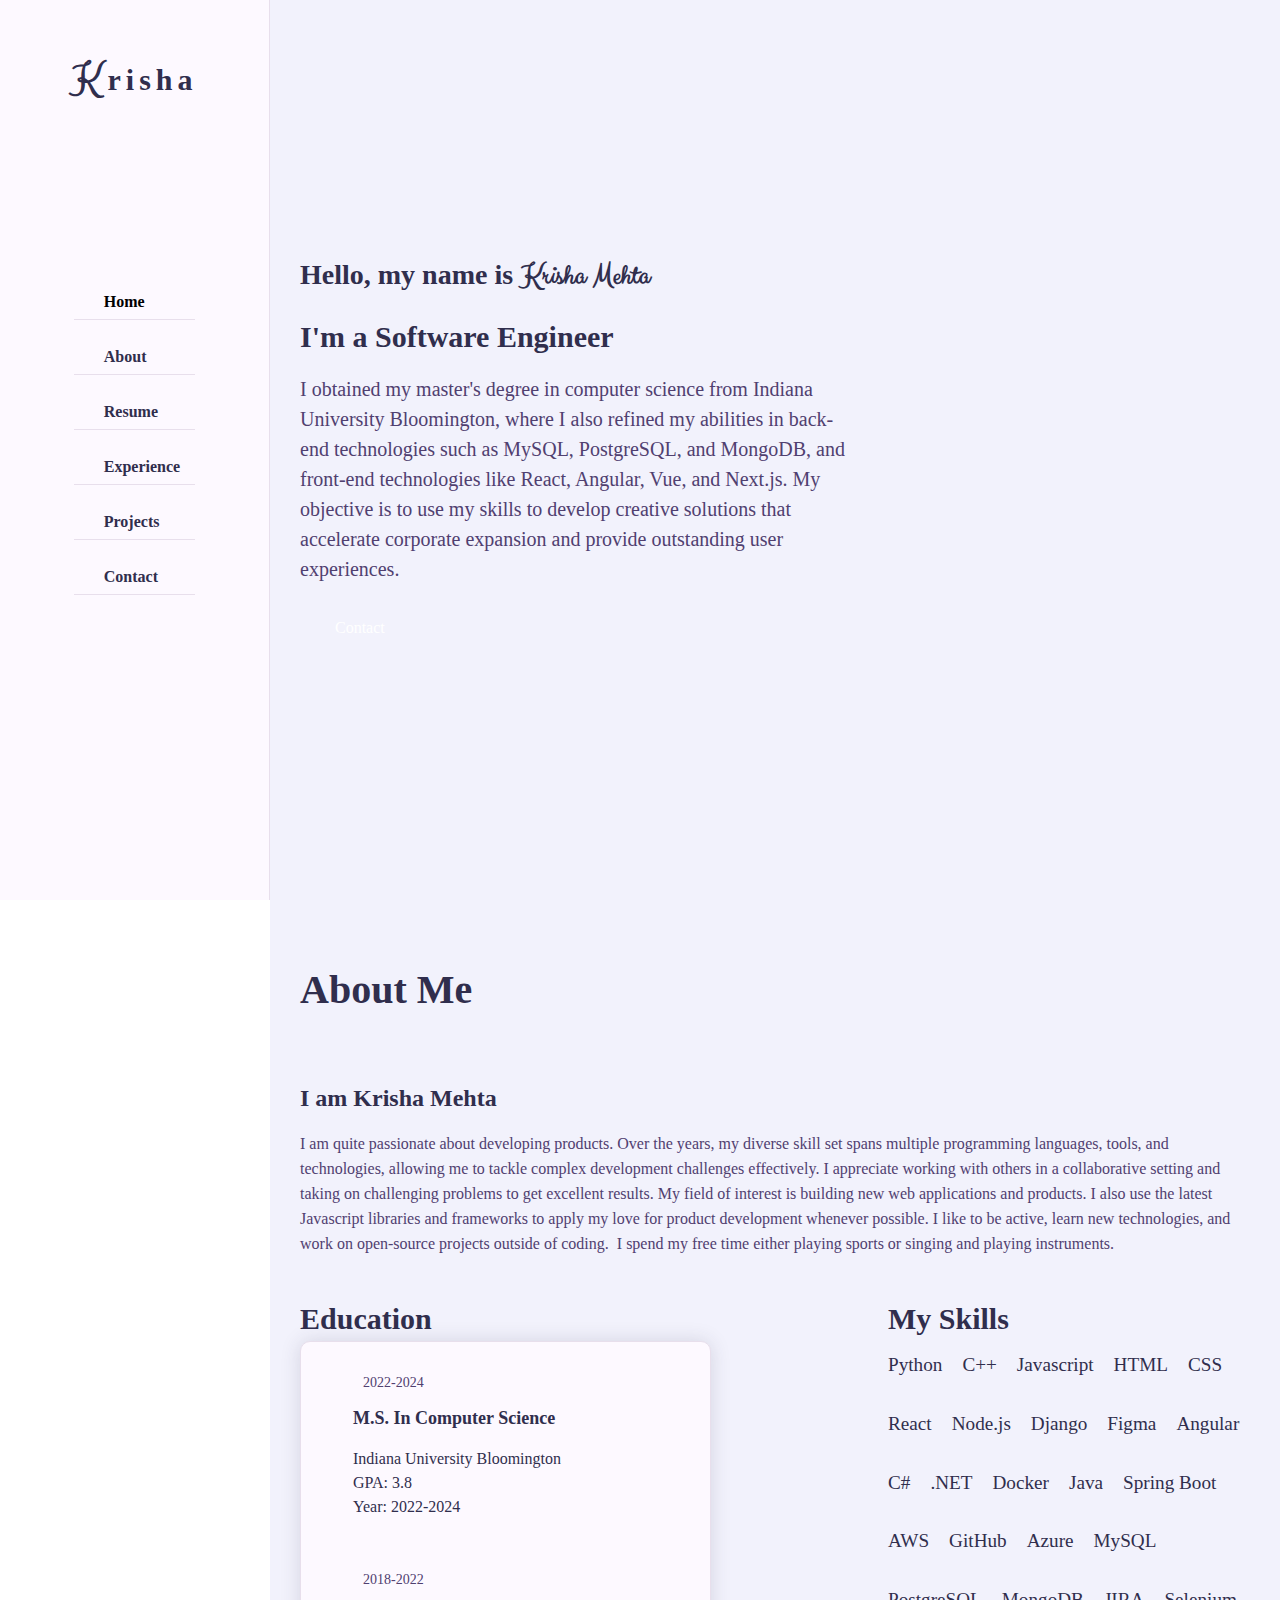
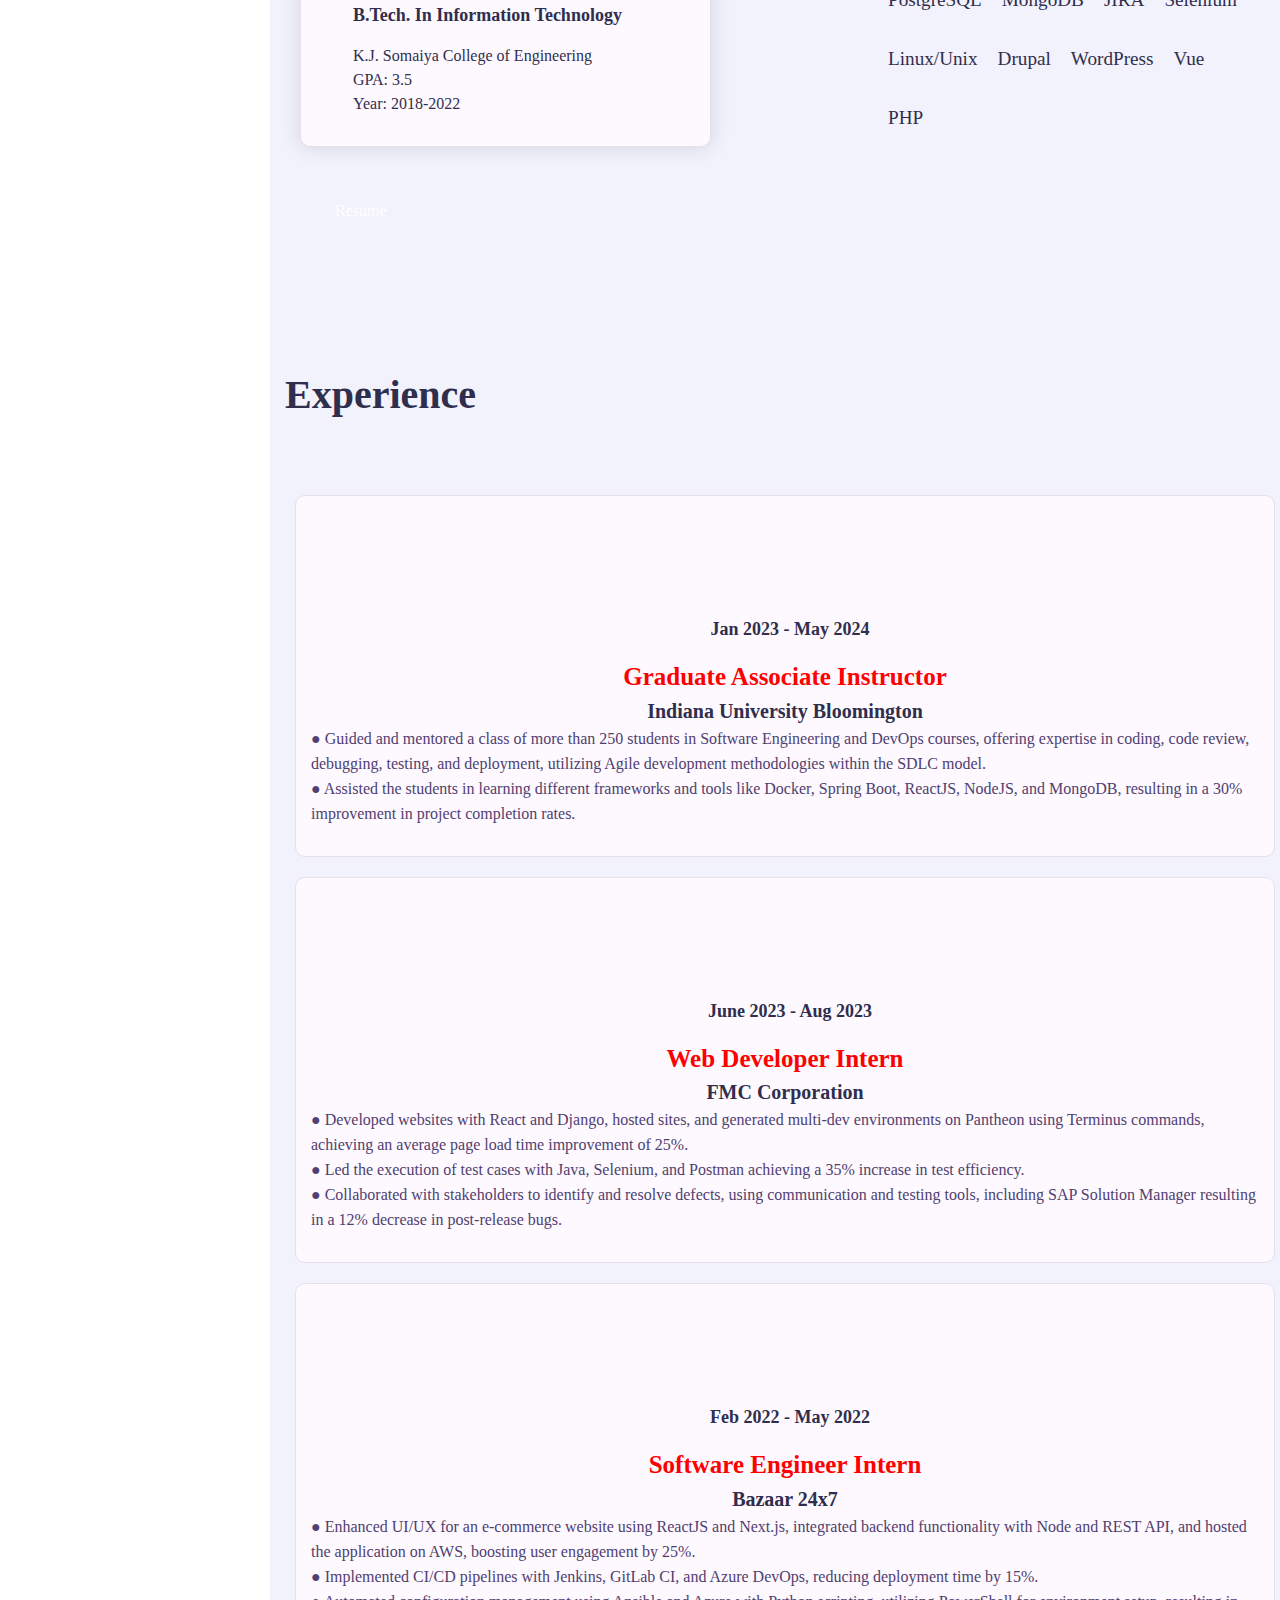
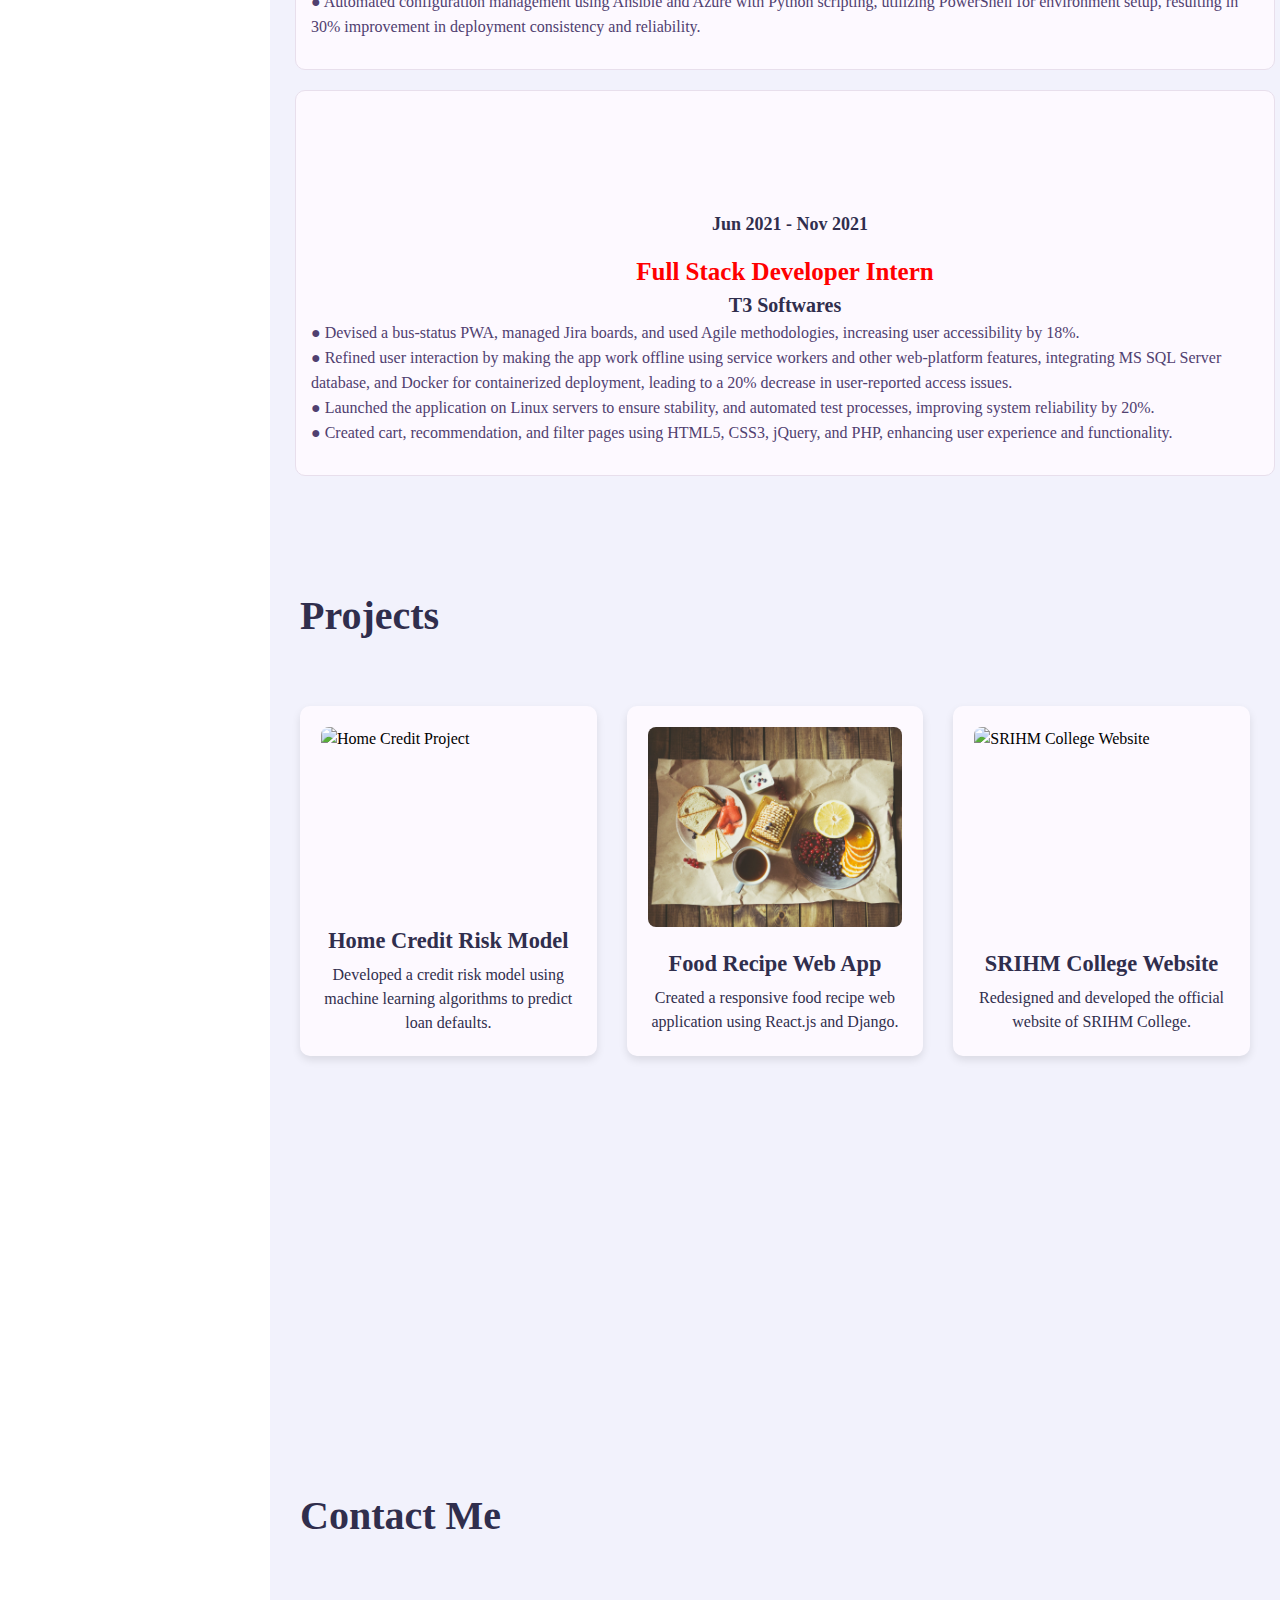
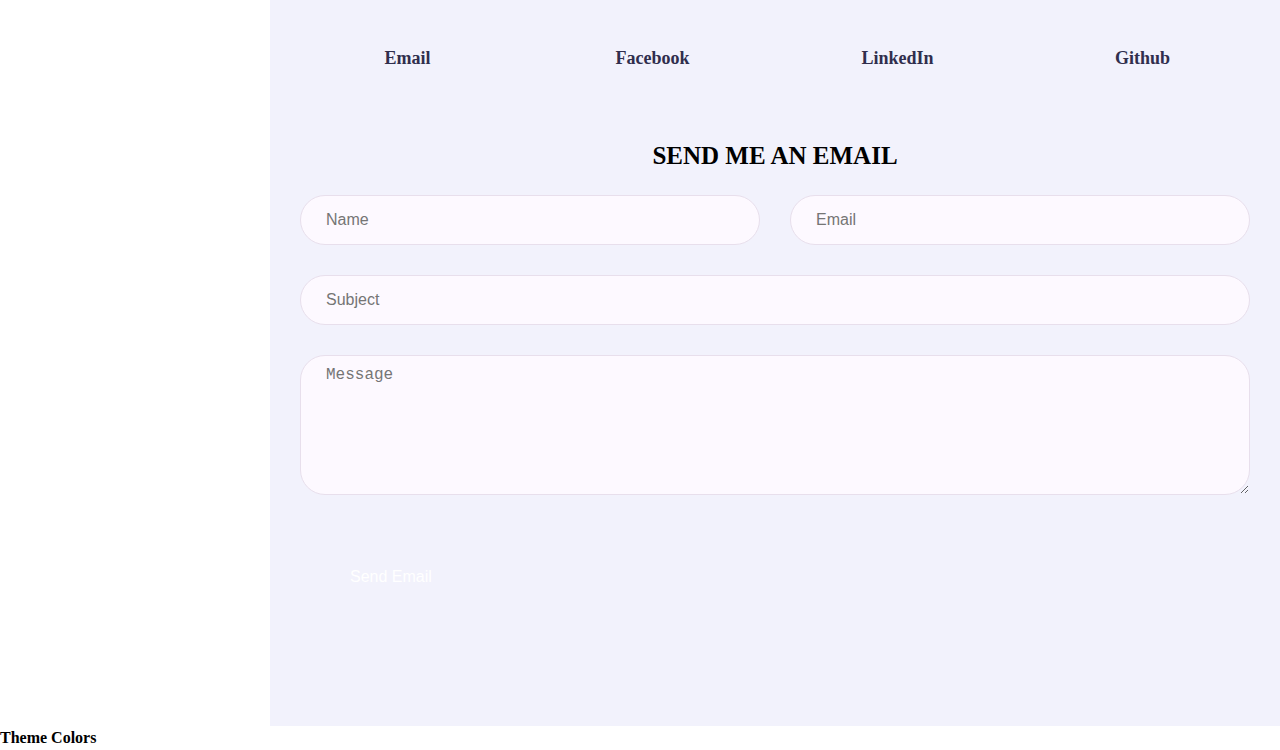
==== commit f53d2068: "Modifications" ====
--- a/index.html
+++ b/index.html
@@ -425,10 +425,10 @@
             <!-- Project item start -->
             <div class="project-item padd-15">
                 <div class="project-item-inner shadow-dark">
-                    <img src="images/travel.jpg" alt="Travel Website">
+                    <img src="images/food.jpg" alt="Travel Website">
                     <div class="project-info">
-                        <h3>Travel Booking Website</h3>
-                        <p>Created a responsive travel booking website using React.js and Node.js.</p>
+                        <h3>Food Recipe Web App</h3>
+                        <p>Created a responsive food recipe web application using React.js and Django.</p>
                     </div>
                 </div>
             </div>
